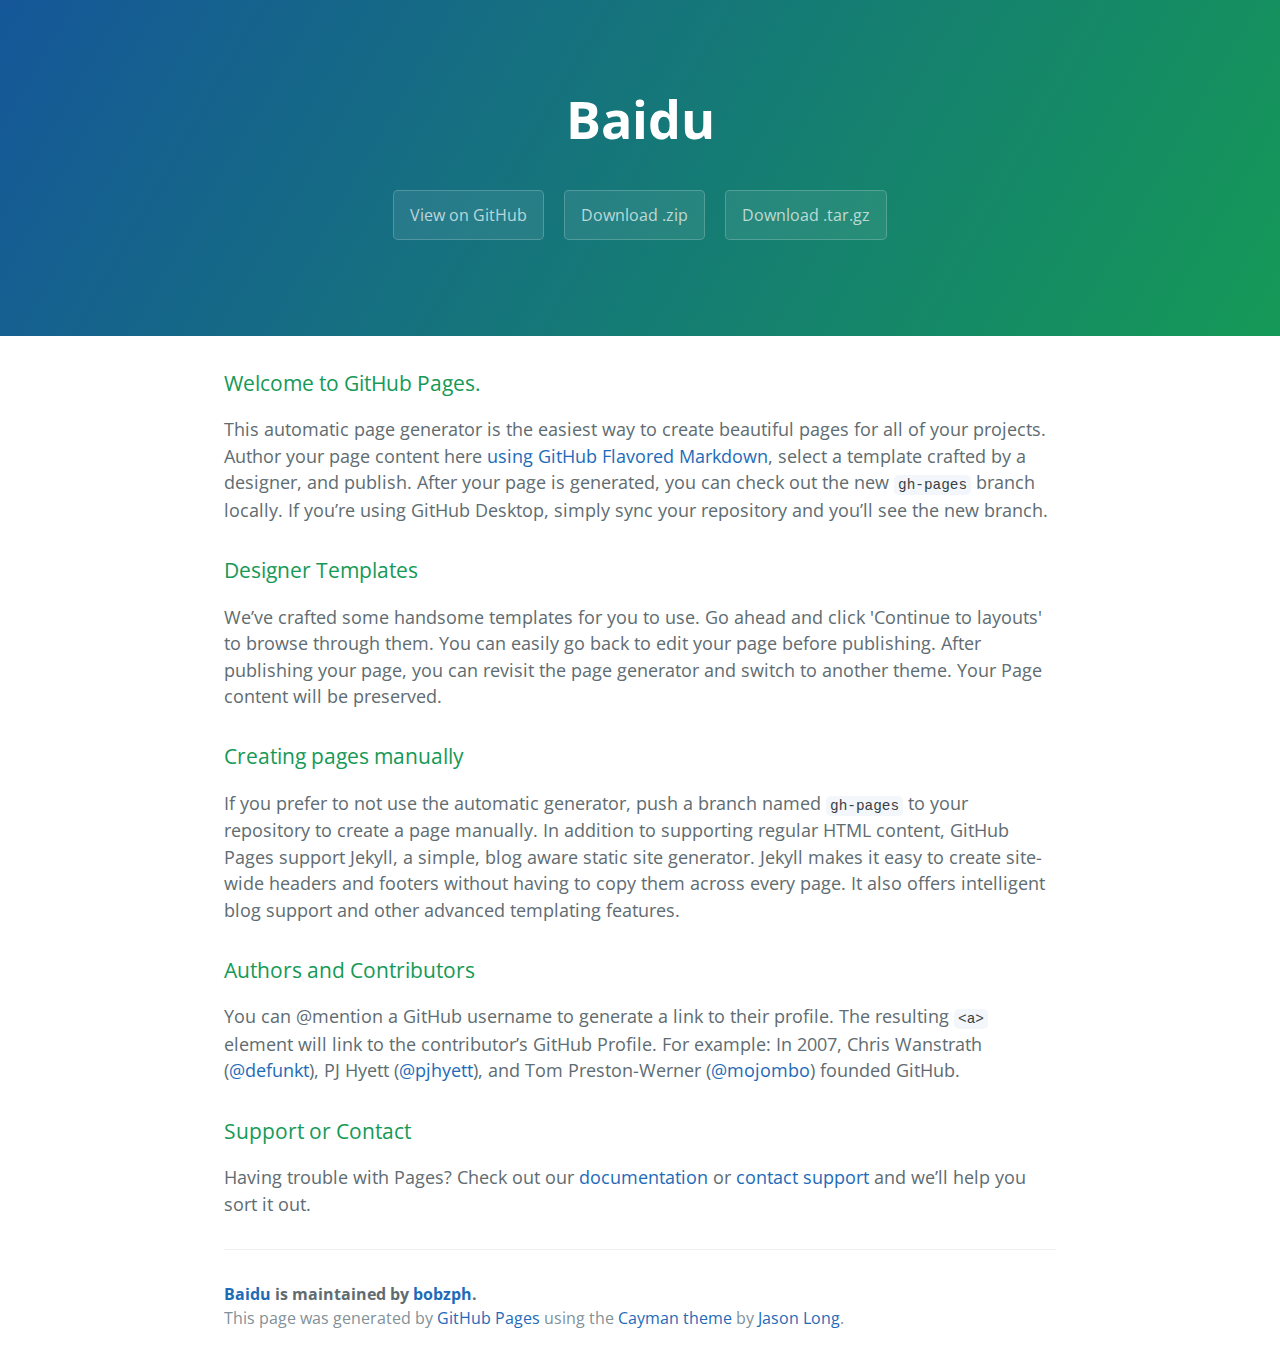
==== index.html @ ed823fa2 "Create gh-pages branch via GitHub" ====
<!DOCTYPE html>
<html lang="en-us">
  <head>
    <meta charset="UTF-8">
    <title>Baidu by bobzph</title>
    <meta name="viewport" content="width=device-width, initial-scale=1">
    <link rel="stylesheet" type="text/css" href="stylesheets/normalize.css" media="screen">
    <link href='https://fonts.googleapis.com/css?family=Open+Sans:400,700' rel='stylesheet' type='text/css'>
    <link rel="stylesheet" type="text/css" href="stylesheets/stylesheet.css" media="screen">
    <link rel="stylesheet" type="text/css" href="stylesheets/github-light.css" media="screen">
  </head>
  <body>
    <section class="page-header">
      <h1 class="project-name">Baidu</h1>
      <h2 class="project-tagline"></h2>
      <a href="https://github.com/bobzph/baidu" class="btn">View on GitHub</a>
      <a href="https://github.com/bobzph/baidu/zipball/master" class="btn">Download .zip</a>
      <a href="https://github.com/bobzph/baidu/tarball/master" class="btn">Download .tar.gz</a>
    </section>

    <section class="main-content">
      <h3>
<a id="welcome-to-github-pages" class="anchor" href="#welcome-to-github-pages" aria-hidden="true"><span aria-hidden="true" class="octicon octicon-link"></span></a>Welcome to GitHub Pages.</h3>

<p>This automatic page generator is the easiest way to create beautiful pages for all of your projects. Author your page content here <a href="https://guides.github.com/features/mastering-markdown/">using GitHub Flavored Markdown</a>, select a template crafted by a designer, and publish. After your page is generated, you can check out the new <code>gh-pages</code> branch locally. If you’re using GitHub Desktop, simply sync your repository and you’ll see the new branch.</p>

<h3>
<a id="designer-templates" class="anchor" href="#designer-templates" aria-hidden="true"><span aria-hidden="true" class="octicon octicon-link"></span></a>Designer Templates</h3>

<p>We’ve crafted some handsome templates for you to use. Go ahead and click 'Continue to layouts' to browse through them. You can easily go back to edit your page before publishing. After publishing your page, you can revisit the page generator and switch to another theme. Your Page content will be preserved.</p>

<h3>
<a id="creating-pages-manually" class="anchor" href="#creating-pages-manually" aria-hidden="true"><span aria-hidden="true" class="octicon octicon-link"></span></a>Creating pages manually</h3>

<p>If you prefer to not use the automatic generator, push a branch named <code>gh-pages</code> to your repository to create a page manually. In addition to supporting regular HTML content, GitHub Pages support Jekyll, a simple, blog aware static site generator. Jekyll makes it easy to create site-wide headers and footers without having to copy them across every page. It also offers intelligent blog support and other advanced templating features.</p>

<h3>
<a id="authors-and-contributors" class="anchor" href="#authors-and-contributors" aria-hidden="true"><span aria-hidden="true" class="octicon octicon-link"></span></a>Authors and Contributors</h3>

<p>You can @mention a GitHub username to generate a link to their profile. The resulting <code>&lt;a&gt;</code> element will link to the contributor’s GitHub Profile. For example: In 2007, Chris Wanstrath (<a href="https://github.com/defunkt" class="user-mention">@defunkt</a>), PJ Hyett (<a href="https://github.com/pjhyett" class="user-mention">@pjhyett</a>), and Tom Preston-Werner (<a href="https://github.com/mojombo" class="user-mention">@mojombo</a>) founded GitHub.</p>

<h3>
<a id="support-or-contact" class="anchor" href="#support-or-contact" aria-hidden="true"><span aria-hidden="true" class="octicon octicon-link"></span></a>Support or Contact</h3>

<p>Having trouble with Pages? Check out our <a href="https://help.github.com/pages">documentation</a> or <a href="https://github.com/contact">contact support</a> and we’ll help you sort it out.</p>

      <footer class="site-footer">
        <span class="site-footer-owner"><a href="https://github.com/bobzph/baidu">Baidu</a> is maintained by <a href="https://github.com/bobzph">bobzph</a>.</span>

        <span class="site-footer-credits">This page was generated by <a href="https://pages.github.com">GitHub Pages</a> using the <a href="https://github.com/jasonlong/cayman-theme">Cayman theme</a> by <a href="https://twitter.com/jasonlong">Jason Long</a>.</span>
      </footer>

    </section>

  
  </body>
</html>
---- stylesheets/stylesheet.css ----
* {
  box-sizing: border-box; }

body {
  padding: 0;
  margin: 0;
  font-family: "Open Sans", "Helvetica Neue", Helvetica, Arial, sans-serif;
  font-size: 16px;
  line-height: 1.5;
  color: #606c71; }

a {
  color: #1e6bb8;
  text-decoration: none; }
  a:hover {
    text-decoration: underline; }

.btn {
  display: inline-block;
  margin-bottom: 1rem;
  color: rgba(255, 255, 255, 0.7);
  background-color: rgba(255, 255, 255, 0.08);
  border-color: rgba(255, 255, 255, 0.2);
  border-style: solid;
  border-width: 1px;
  border-radius: 0.3rem;
  transition: color 0.2s, background-color 0.2s, border-color 0.2s; }
  .btn + .btn {
    margin-left: 1rem; }

.btn:hover {
  color: rgba(255, 255, 255, 0.8);
  text-decoration: none;
  background-color: rgba(255, 255, 255, 0.2);
  border-color: rgba(255, 255, 255, 0.3); }

@media screen and (min-width: 64em) {
  .btn {
    padding: 0.75rem 1rem; } }

@media screen and (min-width: 42em) and (max-width: 64em) {
  .btn {
    padding: 0.6rem 0.9rem;
    font-size: 0.9rem; } }

@media screen and (max-width: 42em) {
  .btn {
    display: block;
    width: 100%;
    padding: 0.75rem;
    font-size: 0.9rem; }
    .btn + .btn {
      margin-top: 1rem;
      margin-left: 0; } }

.page-header {
  color: #fff;
  text-align: center;
  background-color: #159957;
  background-image: linear-gradient(120deg, #155799, #159957); }

@media screen and (min-width: 64em) {
  .page-header {
    padding: 5rem 6rem; } }

@media screen and (min-width: 42em) and (max-width: 64em) {
  .page-header {
    padding: 3rem 4rem; } }

@media screen and (max-width: 42em) {
  .page-header {
    padding: 2rem 1rem; } }

.project-name {
  margin-top: 0;
  margin-bottom: 0.1rem; }

@media screen and (min-width: 64em) {
  .project-name {
    font-size: 3.25rem; } }

@media screen and (min-width: 42em) and (max-width: 64em) {
  .project-name {
    font-size: 2.25rem; } }

@media screen and (max-width: 42em) {
  .project-name {
    font-size: 1.75rem; } }

.project-tagline {
  margin-bottom: 2rem;
  font-weight: normal;
  opacity: 0.7; }

@media screen and (min-width: 64em) {
  .project-tagline {
    font-size: 1.25rem; } }

@media screen and (min-width: 42em) and (max-width: 64em) {
  .project-tagline {
    font-size: 1.15rem; } }

@media screen and (max-width: 42em) {
  .project-tagline {
    font-size: 1rem; } }

.main-content :first-child {
  margin-top: 0; }
.main-content img {
  max-width: 100%; }
.main-content h1, .main-content h2, .main-content h3, .main-content h4, .main-content h5, .main-content h6 {
  margin-top: 2rem;
  margin-bottom: 1rem;
  font-weight: normal;
  color: #159957; }
.main-content p {
  margin-bottom: 1em; }
.main-content code {
  padding: 2px 4px;
  font-family: Consolas, "Liberation Mono", Menlo, Courier, monospace;
  font-size: 0.9rem;
  color: #383e41;
  background-color: #f3f6fa;
  border-radius: 0.3rem; }
.main-content pre {
  padding: 0.8rem;
  margin-top: 0;
  margin-bottom: 1rem;
  font: 1rem Consolas, "Liberation Mono", Menlo, Courier, monospace;
  color: #567482;
  word-wrap: normal;
  background-color: #f3f6fa;
  border: solid 1px #dce6f0;
  border-radius: 0.3rem; }
  .main-content pre > code {
    padding: 0;
    margin: 0;
    font-size: 0.9rem;
    color: #567482;
    word-break: normal;
    white-space: pre;
    background: transparent;
    border: 0; }
.main-content .highlight {
  margin-bottom: 1rem; }
  .main-content .highlight pre {
    margin-bottom: 0;
    word-break: normal; }
.main-content .highlight pre, .main-content pre {
  padding: 0.8rem;
  overflow: auto;
  font-size: 0.9rem;
  line-height: 1.45;
  border-radius: 0.3rem; }
.main-content pre code, .main-content pre tt {
  display: inline;
  max-width: initial;
  padding: 0;
  margin: 0;
  overflow: initial;
  line-height: inherit;
  word-wrap: normal;
  background-color: transparent;
  border: 0; }
  .main-content pre code:before, .main-content pre code:after, .main-content pre tt:before, .main-content pre tt:after {
    content: normal; }
.main-content ul, .main-content ol {
  margin-top: 0; }
.main-content blockquote {
  padding: 0 1rem;
  margin-left: 0;
  color: #819198;
  border-left: 0.3rem solid #dce6f0; }
  .main-content blockquote > :first-child {
    margin-top: 0; }
  .main-content blockquote > :last-child {
    margin-bottom: 0; }
.main-content table {
  display: block;
  width: 100%;
  overflow: auto;
  word-break: normal;
  word-break: keep-all; }
  .main-content table th {
    font-weight: bold; }
  .main-content table th, .main-content table td {
    padding: 0.5rem 1rem;
    border: 1px solid #e9ebec; }
.main-content dl {
  padding: 0; }
  .main-content dl dt {
    padding: 0;
    margin-top: 1rem;
    font-size: 1rem;
    font-weight: bold; }
  .main-content dl dd {
    padding: 0;
    margin-bottom: 1rem; }
.main-content hr {
  height: 2px;
  padding: 0;
  margin: 1rem 0;
  background-color: #eff0f1;
  border: 0; }

@media screen and (min-width: 64em) {
  .main-content {
    max-width: 64rem;
    padding: 2rem 6rem;
    margin: 0 auto;
    font-size: 1.1rem; } }

@media screen and (min-width: 42em) and (max-width: 64em) {
  .main-content {
    padding: 2rem 4rem;
    font-size: 1.1rem; } }

@media screen and (max-width: 42em) {
  .main-content {
    padding: 2rem 1rem;
    font-size: 1rem; } }

.site-footer {
  padding-top: 2rem;
  margin-top: 2rem;
  border-top: solid 1px #eff0f1; }

.site-footer-owner {
  display: block;
  font-weight: bold; }

.site-footer-credits {
  color: #819198; }

@media screen and (min-width: 64em) {
  .site-footer {
    font-size: 1rem; } }

@media screen and (min-width: 42em) and (max-width: 64em) {
  .site-footer {
    font-size: 1rem; } }

@media screen and (max-width: 42em) {
  .site-footer {
    font-size: 0.9rem; } }
---- stylesheets/github-light.css ----
/*
The MIT License (MIT)

Copyright (c) 2016 GitHub, Inc.

Permission is hereby granted, free of charge, to any person obtaining a copy
of this software and associated documentation files (the "Software"), to deal
in the Software without restriction, including without limitation the rights
to use, copy, modify, merge, publish, distribute, sublicense, and/or sell
copies of the Software, and to permit persons to whom the Software is
furnished to do so, subject to the following conditions:

The above copyright notice and this permission notice shall be included in all
copies or substantial portions of the Software.

THE SOFTWARE IS PROVIDED "AS IS", WITHOUT WARRANTY OF ANY KIND, EXPRESS OR
IMPLIED, INCLUDING BUT NOT LIMITED TO THE WARRANTIES OF MERCHANTABILITY,
FITNESS FOR A PARTICULAR PURPOSE AND NONINFRINGEMENT. IN NO EVENT SHALL THE
AUTHORS OR COPYRIGHT HOLDERS BE LIABLE FOR ANY CLAIM, DAMAGES OR OTHER
LIABILITY, WHETHER IN AN ACTION OF CONTRACT, TORT OR OTHERWISE, ARISING FROM,
OUT OF OR IN CONNECTION WITH THE SOFTWARE OR THE USE OR OTHER DEALINGS IN THE
SOFTWARE.

*/

.pl-c /* comment */ {
  color: #969896;
}

.pl-c1 /* constant, variable.other.constant, support, meta.property-name, support.constant, support.variable, meta.module-reference, markup.raw, meta.diff.header */,
.pl-s .pl-v /* string variable */ {
  color: #0086b3;
}

.pl-e /* entity */,
.pl-en /* entity.name */ {
  color: #795da3;
}

.pl-smi /* variable.parameter.function, storage.modifier.package, storage.modifier.import, storage.type.java, variable.other */,
.pl-s .pl-s1 /* string source */ {
  color: #333;
}

.pl-ent /* entity.name.tag */ {
  color: #63a35c;
}

.pl-k /* keyword, storage, storage.type */ {
  color: #a71d5d;
}

.pl-s /* string */,
.pl-pds /* punctuation.definition.string, string.regexp.character-class */,
.pl-s .pl-pse .pl-s1 /* string punctuation.section.embedded source */,
.pl-sr /* string.regexp */,
.pl-sr .pl-cce /* string.regexp constant.character.escape */,
.pl-sr .pl-sre /* string.regexp source.ruby.embedded */,
.pl-sr .pl-sra /* string.regexp string.regexp.arbitrary-repitition */ {
  color: #183691;
}

.pl-v /* variable */ {
  color: #ed6a43;
}

.pl-id /* invalid.deprecated */ {
  color: #b52a1d;
}

.pl-ii /* invalid.illegal */ {
  color: #f8f8f8;
  background-color: #b52a1d;
}

.pl-sr .pl-cce /* string.regexp constant.character.escape */ {
  font-weight: bold;
  color: #63a35c;
}

.pl-ml /* markup.list */ {
  color: #693a17;
}

.pl-mh /* markup.heading */,
.pl-mh .pl-en /* markup.heading entity.name */,
.pl-ms /* meta.separator */ {
  font-weight: bold;
  color: #1d3e81;
}

.pl-mq /* markup.quote */ {
  color: #008080;
}

.pl-mi /* markup.italic */ {
  font-style: italic;
  color: #333;
}

.pl-mb /* markup.bold */ {
  font-weight: bold;
  color: #333;
}

.pl-md /* markup.deleted, meta.diff.header.from-file */ {
  color: #bd2c00;
  background-color: #ffecec;
}

.pl-mi1 /* markup.inserted, meta.diff.header.to-file */ {
  color: #55a532;
  background-color: #eaffea;
}

.pl-mdr /* meta.diff.range */ {
  font-weight: bold;
  color: #795da3;
}

.pl-mo /* meta.output */ {
  color: #1d3e81;
}
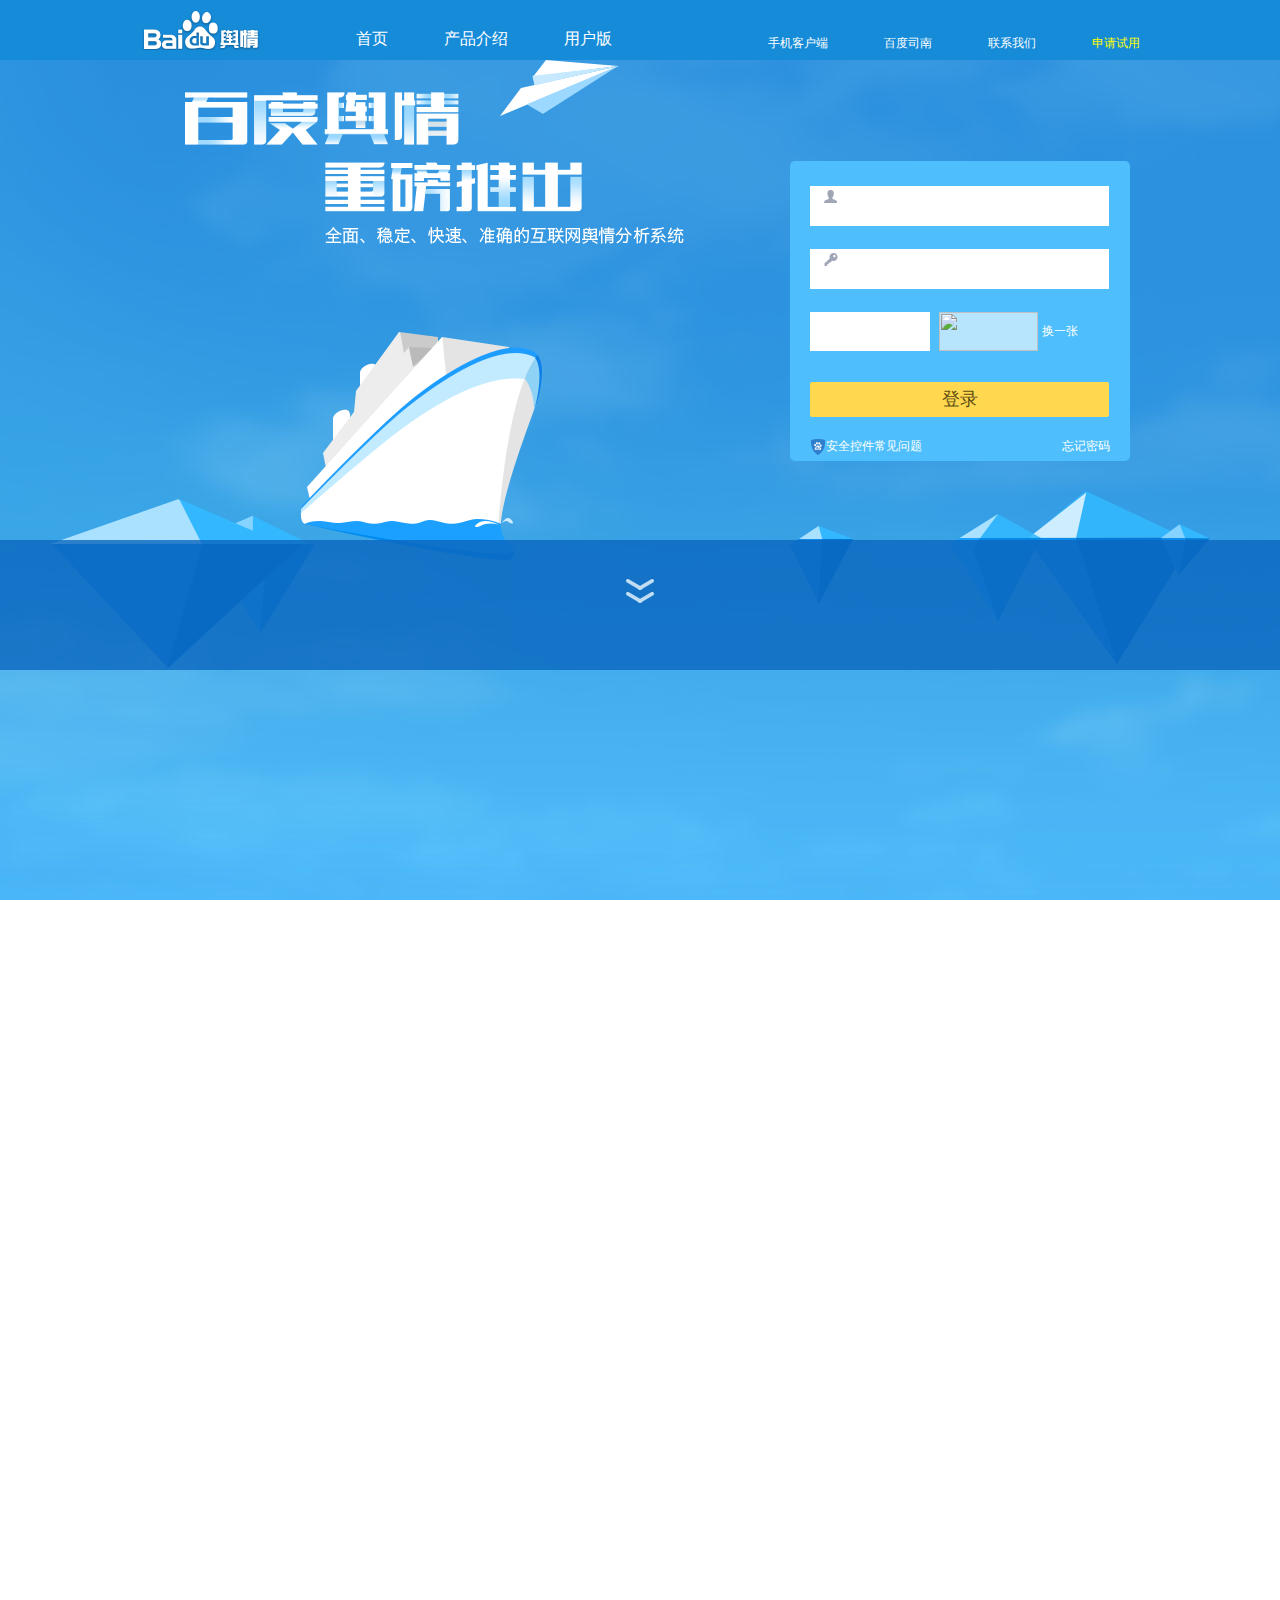
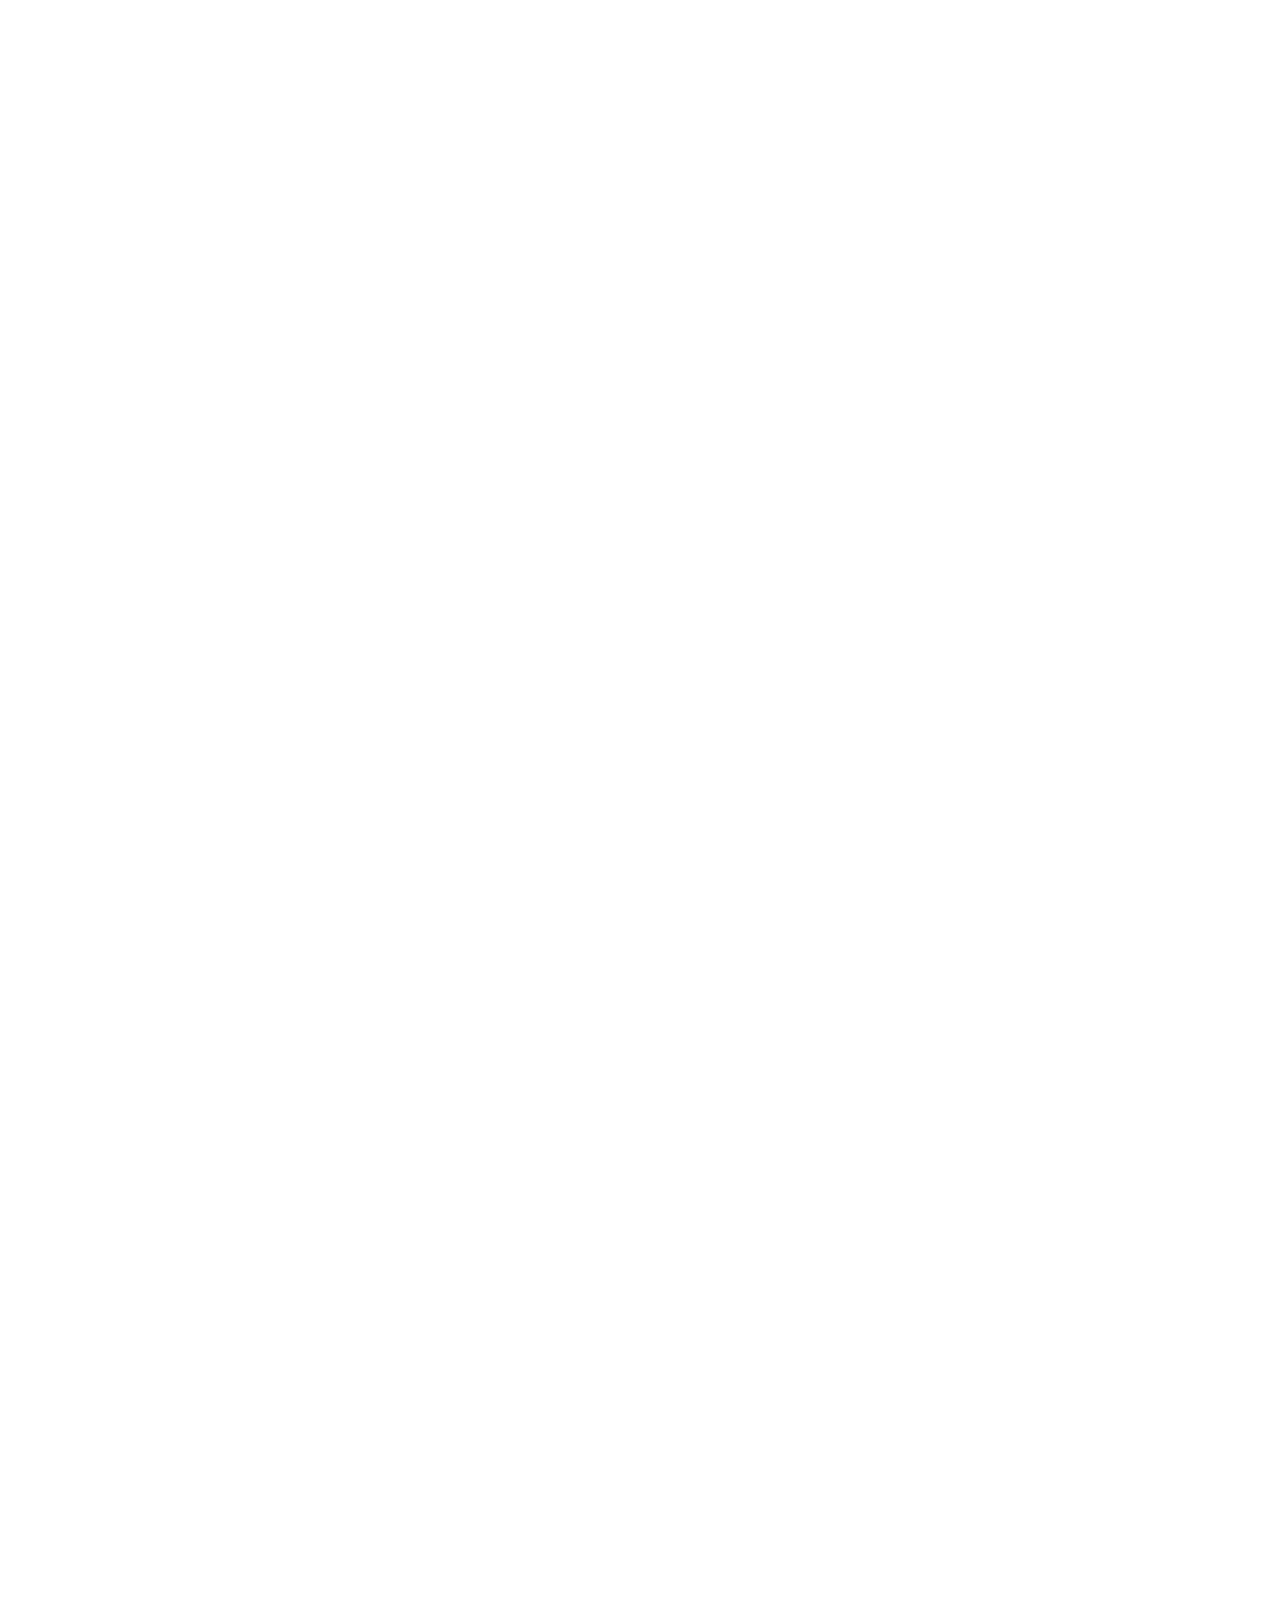
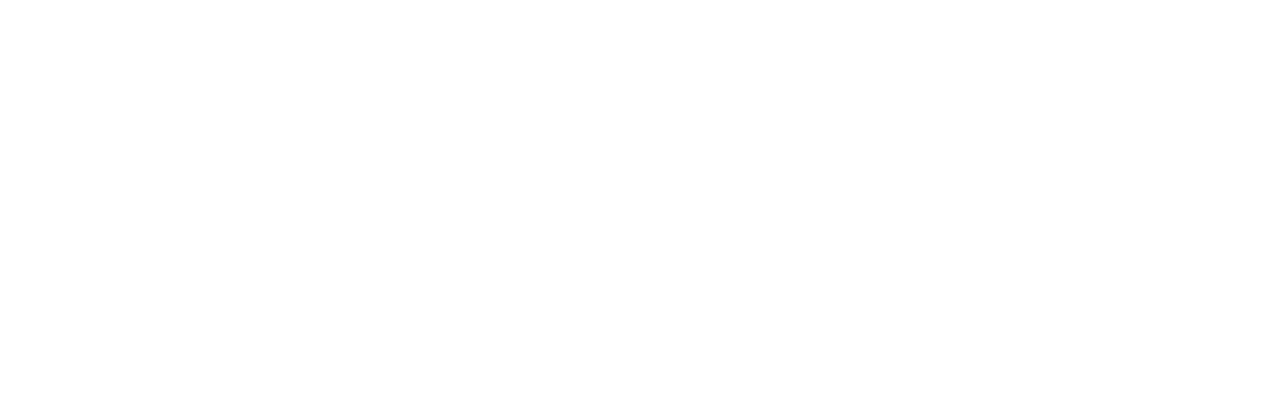
==== commit dc90d0ae: "baidu" ====
--- a/index.html
+++ b/index.html
@@ -1,57 +1,82 @@
 <!DOCTYPE html>
-<html lang="en-us">
-  <head>
-    <meta charset="UTF-8">
-    <title>Baidu by bobzph</title>
-    <meta name="viewport" content="width=device-width, initial-scale=1">
-    <link rel="stylesheet" type="text/css" href="stylesheets/normalize.css" media="screen">
-    <link href='https://fonts.googleapis.com/css?family=Open+Sans:400,700' rel='stylesheet' type='text/css'>
-    <link rel="stylesheet" type="text/css" href="stylesheets/stylesheet.css" media="screen">
-    <link rel="stylesheet" type="text/css" href="stylesheets/github-light.css" media="screen">
-  </head>
-  <body>
-    <section class="page-header">
-      <h1 class="project-name">Baidu</h1>
-      <h2 class="project-tagline"></h2>
-      <a href="https://github.com/bobzph/baidu" class="btn">View on GitHub</a>
-      <a href="https://github.com/bobzph/baidu/zipball/master" class="btn">Download .zip</a>
-      <a href="https://github.com/bobzph/baidu/tarball/master" class="btn">Download .tar.gz</a>
-    </section>
+<html lang="en">
+<head>
+  <meta charset="UTF-8">
+  <title>Title</title>
+  <script src="js/zepto.min.js"></script>
+  <script src="js/touch.min.js"></script>
+  <script src="js/bd.js"></script>
+  <link rel="stylesheet" href="css/bd.css">
+  <link rel="stylesheet" href="css/less.css">
+</head>
 
-    <section class="main-content">
-      <h3>
-<a id="welcome-to-github-pages" class="anchor" href="#welcome-to-github-pages" aria-hidden="true"><span aria-hidden="true" class="octicon octicon-link"></span></a>Welcome to GitHub Pages.</h3>
+<body>
+<header>
+  <div class="header">
+    <a href="" class="logo"></a>
+    <a href="" class="index">首页</a>
+    <a href="" class="index">产品介绍</a>
+    <a href="" class="index">用户版</a>
+    <a href="" class="last">手机客户端</a>
+    <a href="" class="last">百度司南</a>
+    <a href="" class="last">联系我们</a>
+    <a href="" class="last" style="color:yellow">申请试用</a>
+  </div>
+</header>
+<div id="fullpage">
+  <section>
+    <div class="container-fluid">
+      <div class="row" style="position:relative">
+        <div class="oneleft col-m-6 col-s-hide">
+          <img src="img/fj.png" alt="" class="fj">
+          <img src="img/1bdyq.png" alt="" class="Bd">
+          <img src="img/chuan.png" alt="" class="chuan">
+          <img src="img/2jian.png" alt="" class="jian">
+        </div>
+        <div class="oneright col-m-6 col-s-12">
+          <div class="denglu">
+            <div class="dltop">
+              <div>
+                <span></span>
+                <input type="text">
+              </div>
+              <div>
+                <span></span>
+                <input type="text">
+              </div>
+              <div>
+                <input type="text">
+                <img src="" alt="">
+                <a href="#">换一张</a>
+              </div>
 
-<p>This automatic page generator is the easiest way to create beautiful pages for all of your projects. Author your page content here <a href="https://guides.github.com/features/mastering-markdown/">using GitHub Flavored Markdown</a>, select a template crafted by a designer, and publish. After your page is generated, you can check out the new <code>gh-pages</code> branch locally. If you’re using GitHub Desktop, simply sync your repository and you’ll see the new branch.</p>
+            </div>
+            <div class="dlbot">
+              <div>登录</div>
+              <div><a href="#" class="yiru"><span></span>安全控件常见问题</a><a href="#" class="yiru">忘记密码</a></div>
+            </div>
 
-<h3>
-<a id="designer-templates" class="anchor" href="#designer-templates" aria-hidden="true"><span aria-hidden="true" class="octicon octicon-link"></span></a>Designer Templates</h3>
+          </div>
+          <div class="onebottom">
+            <img src="img/r1.png" alt="">
+            <img src="img/jian.png" alt="">
+          </div>
+        </div>
+        <div class="he">
+          <div class="zhong"></div>
+        </div>
 
-<p>We’ve crafted some handsome templates for you to use. Go ahead and click 'Continue to layouts' to browse through them. You can easily go back to edit your page before publishing. After publishing your page, you can revisit the page generator and switch to another theme. Your Page content will be preserved.</p>
 
-<h3>
-<a id="creating-pages-manually" class="anchor" href="#creating-pages-manually" aria-hidden="true"><span aria-hidden="true" class="octicon octicon-link"></span></a>Creating pages manually</h3>
+      </div>
+    </div>
 
-<p>If you prefer to not use the automatic generator, push a branch named <code>gh-pages</code> to your repository to create a page manually. In addition to supporting regular HTML content, GitHub Pages support Jekyll, a simple, blog aware static site generator. Jekyll makes it easy to create site-wide headers and footers without having to copy them across every page. It also offers intelligent blog support and other advanced templating features.</p>
+  </section>
+  <section></section>
+  <section></section>
+  <section></section>
+</div>
 
-<h3>
-<a id="authors-and-contributors" class="anchor" href="#authors-and-contributors" aria-hidden="true"><span aria-hidden="true" class="octicon octicon-link"></span></a>Authors and Contributors</h3>
+</body>
 
-<p>You can @mention a GitHub username to generate a link to their profile. The resulting <code>&lt;a&gt;</code> element will link to the contributor’s GitHub Profile. For example: In 2007, Chris Wanstrath (<a href="https://github.com/defunkt" class="user-mention">@defunkt</a>), PJ Hyett (<a href="https://github.com/pjhyett" class="user-mention">@pjhyett</a>), and Tom Preston-Werner (<a href="https://github.com/mojombo" class="user-mention">@mojombo</a>) founded GitHub.</p>
 
-<h3>
-<a id="support-or-contact" class="anchor" href="#support-or-contact" aria-hidden="true"><span aria-hidden="true" class="octicon octicon-link"></span></a>Support or Contact</h3>
-
-<p>Having trouble with Pages? Check out our <a href="https://help.github.com/pages">documentation</a> or <a href="https://github.com/contact">contact support</a> and we’ll help you sort it out.</p>
-
-      <footer class="site-footer">
-        <span class="site-footer-owner"><a href="https://github.com/bobzph/baidu">Baidu</a> is maintained by <a href="https://github.com/bobzph">bobzph</a>.</span>
-
-        <span class="site-footer-credits">This page was generated by <a href="https://pages.github.com">GitHub Pages</a> using the <a href="https://github.com/jasonlong/cayman-theme">Cayman theme</a> by <a href="https://twitter.com/jasonlong">Jason Long</a>.</span>
-      </footer>
-
-    </section>
-
-  
-  </body>
-</html>
+</html>--- a/css/bd.css
+++ b/css/bd.css
@@ -0,0 +1,274 @@
+body,html{
+    pading:0;
+    margin:0;
+    width:100%;
+    height:100%;
+    overflow: hidden;
+}
+header{
+    width:100%;
+    height:60px;
+    background:#168BD8;
+    margin:0 auto;
+    position: fixed;
+    top:0;
+    left:0;
+}
+.header{
+    width:1000px;
+    height:100%;
+    margin:0 auto;
+    display:flex;
+    flex-wrap:wrap;
+    /*background:red;*/
+    justify-content:space-between;
+    /*align-items: center;*/
+}
+.header a{
+    /*float: left;*/
+    color:#fff;
+    font-family: 微软雅黑;
+}
+.header .logo{
+    display: block;
+    width: 120px;
+    height: 40px;
+    margin-top: 10px;
+    background-repeat: no-repeat;
+    background:url(../img/1a.png) no-repeat;
+}
+.header .index{
+    display: flex;
+    align-items:flex-end;
+    margin-bottom:10px;
+    /*padding: 0 20px;*/
+    font-size: 16px;
+}
+.header .last{
+    display: flex;
+    align-items:flex-end;
+    margin-bottom:8px;
+    font-size: 12px;
+}
+.header a:nth-child(2){
+    margin-left:40px;
+}
+.header a:nth-child(5){
+    margin-left:100px;
+}
+#fullpage{
+    width:100%;
+    height:100%;
+    transition:margin 1s ease;
+}
+#fullpage section{
+    width:100%;
+    height:100%;
+
+}
+#fullpage section:nth-child(1){
+     background:url(../img/1bj.jpg)no-repeat;
+ }
+#fullpage section:nth-child(2){
+    background:url(../img/b1.jpg)no-repeat;
+}
+#fullpage section:nth-child(3){
+    background:url(../img/b3.jpg)no-repeat;
+}
+#fullpage section:nth-child(4){
+    background:url(../img/b4.jpg)no-repeat;
+}
+
+
+/*内容1*/
+.oneleft{
+    height:600px;
+    /*background:red;*/
+    margin-top:60px;
+    position:relative;
+}
+.oneleft .Bd{
+    margin-top:30px;
+    margin-left:185px;
+
+}
+.oneleft .fj{
+    position: absolute;
+    left:500px;
+    animation: feiji 3s ease infinite alternate;
+}
+@keyframes feiji {
+    0%{top:20px}
+    35%{top:25px}
+    70%{top:20px}
+    100%{top:25px}
+
+}
+.chuan{
+    margin-left:300px;
+    margin-top:80px;
+}
+.jian{
+    margin-left:50px;
+    margin-top:-70px;
+
+}
+.oneright{
+    height:600px;
+   /*background:red;*/
+    margin-top:61px;
+    position:relative;
+}
+.denglu{
+    width:340px ;
+    height:300px ;
+    position: absolute;
+    top:100px;
+    left:150px;
+    border-radius: 5px;
+    padding-top: 25px;
+    background: #4ebffc;
+}
+.dltop>div{
+    width: 299px;
+    height: 40px;
+    background: #fff;
+    margin-bottom: 23px;
+    margin-left: 20px;
+}
+.dltop>div>input{
+    outline: none;
+    border: none;
+    width: 252px;
+    height: 20px;
+    padding: 9px;
+    font-size: 20px;
+    vertical-align: middle;
+}
+.dltop>div>span{
+    vertical-align: middle;
+    display: inline-block;
+    width: 14px;
+    margin-left: 14px;
+    height: 14px;
+}
+.dltop>div:last-child{
+    background: transparent;
+
+}
+.dltop>div:last-child>input{
+    width: 120px;
+    height: 39px;
+    padding: 9px;
+    font-size: 20px;
+    vertical-align: middle;
+    background: #fff;
+}
+.dltop>div:last-child>img{
+    width: 99px;
+    height: 39px;
+    margin-left: 5px;
+    background: #B8E5FE;
+    vertical-align: middle;
+    border: none;
+}
+.dltop>div:last-child>a{
+    color: #fff;
+
+    font-size: 12px;
+}
+.dltop>div:first-child>span{
+    background: url("../img/icons.png") -124px -12px;
+}
+.dltop>div:nth-child(2)>span{
+    background: url("../img/icons.png") -140px -12px;
+}
+.dlbot div:first-child{
+    width: 299px;
+    height: 35px;
+    font-size: 18px;
+    line-height: 35px;
+    margin-top: 30px;
+    margin-left: 20px;
+    text-align: center;
+    background: #ffd850;
+    color: #5c4c12;
+    border-radius: 2px;
+    cursor: pointer;
+
+}
+.dlbot div:last-child{
+    padding: 0 20px;
+}
+
+
+.dlbot div:last-child>a:first-child{
+    display: inline-block;
+    width:112px;
+    margin-top: 21px;
+    color: #fff;
+    font-size: 12px;
+}
+.dlbot div:last-child>a:hover{
+    text-decoration: underline;
+}
+
+.dlbot div:last-child>a:last-child{
+    display: inline-block;
+    width:48px;
+    margin-top: 21px;
+    color: #fff;
+    font-size: 12px;
+    float: right;
+}
+.dlbot div:last-child>a:first-child>span{
+    display: inline-block;
+    width: 16px;
+    height: 17px;
+    vertical-align: middle;
+    background: url("../img/icons.png") no-repeat -203px -75px;
+}
+.onebottom{
+    width:100%;
+    /*height:50px;*/
+    margin-top:430px;
+    /*background:red;*/
+    position: relative;
+}
+.onebottom img:nth-child(1){
+    margin-left:150px;
+    position: absolute;
+    top:35px;
+
+}
+.onebottom img:nth-child(2){
+    position: absolute;
+    right:70px;
+
+}
+.he{
+    width:100%;
+    height:130px;
+    background:#0B67BE;
+    opacity: .8;
+    position: absolute;
+    top:540px;
+}
+@keyframes jiantou {
+    0%{margin-top:38px;opacity: 1}
+    35%{margin-top:58px;opacity: 0.5}
+    70%{margin-top:38px;opacity: 1;}
+    100%{margin-top:58px;opacity: 0.5;}
+}
+.zhong{
+    width:30px;
+    height:36px;
+    background:red;
+    margin: 0 auto;
+    margin-top:38px;
+    background:url(../img/bjian.png) no-repeat;
+    animation: jiantou 2s ease infinite alternate;
+    cursor: pointer;
+    z-index: 888;
+}
+
--- a/css/less.css
+++ b/css/less.css
@@ -0,0 +1,376 @@
+body,
+ul,
+li,
+p,
+h1,
+h2,
+h3,
+h4,
+h5,
+h6 {
+  margin: 0;
+  padding: 0;
+  list-style: none;
+}
+a {
+  text-decoration: none;
+}
+* {
+  box-sizing: border-box;
+}
+/*小屏的时候*/
+.container {
+  width: 700px;
+  margin: auto;
+}
+.container > .row {
+  width: 100%;
+}
+.container > .row:before,
+.container > .row:after {
+  content: "";
+  display: block;
+}
+.container > .row:after {
+  clear: both;
+}
+.container-fluid {
+  width: 100%;
+  margin: auto;
+}
+.container-fluid > .row {
+  width: 100%;
+}
+.container-fluid > .row:before,
+.container-fluid > .row:after {
+  content: "";
+  display: block;
+}
+.container-fluid > .row:after {
+  clear: both;
+}
+/*最小屏*/
+.container > .row > .col-s-1 {
+  float: left;
+  width: 8.33333333%;
+}
+.container-fluid > .row > .col-s-1 {
+  float: left;
+  width: 8.33333333%;
+}
+.container > .row > .col-s-2 {
+  float: left;
+  width: 16.66666667%;
+}
+.container-fluid > .row > .col-s-2 {
+  float: left;
+  width: 16.66666667%;
+}
+.container > .row > .col-s-3 {
+  float: left;
+  width: 25%;
+}
+.container-fluid > .row > .col-s-3 {
+  float: left;
+  width: 25%;
+}
+.container > .row > .col-s-4 {
+  float: left;
+  width: 33.33333333%;
+}
+.container-fluid > .row > .col-s-4 {
+  float: left;
+  width: 33.33333333%;
+}
+.container > .row > .col-s-5 {
+  float: left;
+  width: 41.66666667%;
+}
+.container-fluid > .row > .col-s-5 {
+  float: left;
+  width: 41.66666667%;
+}
+.container > .row > .col-s-6 {
+  float: left;
+  width: 50%;
+}
+.container-fluid > .row > .col-s-6 {
+  float: left;
+  width: 50%;
+}
+.container > .row > .col-s-7 {
+  float: left;
+  width: 58.33333333%;
+}
+.container-fluid > .row > .col-s-7 {
+  float: left;
+  width: 58.33333333%;
+}
+.container > .row > .col-s-8 {
+  float: left;
+  width: 66.66666667%;
+}
+.container-fluid > .row > .col-s-8 {
+  float: left;
+  width: 66.66666667%;
+}
+.container > .row > .col-s-9 {
+  float: left;
+  width: 75%;
+}
+.container-fluid > .row > .col-s-9 {
+  float: left;
+  width: 75%;
+}
+.container > .row > .col-s-10 {
+  float: left;
+  width: 83.33333333%;
+}
+.container-fluid > .row > .col-s-10 {
+  float: left;
+  width: 83.33333333%;
+}
+.container > .row > .col-s-11 {
+  float: left;
+  width: 91.66666667%;
+}
+.container-fluid > .row > .col-s-11 {
+  float: left;
+  width: 91.66666667%;
+}
+.container > .row > .col-s-12 {
+  float: left;
+  width: 100%;
+}
+.container-fluid > .row > .col-s-12 {
+  float: left;
+  width: 100%;
+}
+.col-s-hide {
+  display: none;
+}
+/*中屏*/
+@media screen and (min-width: 700px) {
+  .container {
+    width: 700px;
+    margin: auto;
+  }
+  .container > .row > .col-m-1 {
+    float: left;
+    width: 8.33333333%;
+  }
+  .container-fluid > .row > .col-m-1 {
+    float: left;
+    width: 8.33333333%;
+  }
+  .container > .row > .col-m-2 {
+    float: left;
+    width: 16.66666667%;
+  }
+  .container-fluid > .row > .col-m-2 {
+    float: left;
+    width: 16.66666667%;
+  }
+  .container > .row > .col-m-3 {
+    float: left;
+    width: 25%;
+  }
+  .container-fluid > .row > .col-m-3 {
+    float: left;
+    width: 25%;
+  }
+  .container > .row > .col-m-4 {
+    float: left;
+    width: 33.33333333%;
+  }
+  .container-fluid > .row > .col-m-4 {
+    float: left;
+    width: 33.33333333%;
+  }
+  .container > .row > .col-m-5 {
+    float: left;
+    width: 41.66666667%;
+  }
+  .container-fluid > .row > .col-m-5 {
+    float: left;
+    width: 41.66666667%;
+  }
+  .container > .row > .col-m-6 {
+    float: left;
+    width: 50%;
+  }
+  .container-fluid > .row > .col-m-6 {
+    float: left;
+    width: 50%;
+  }
+  .container > .row > .col-m-7 {
+    float: left;
+    width: 58.33333333%;
+  }
+  .container-fluid > .row > .col-m-7 {
+    float: left;
+    width: 58.33333333%;
+  }
+  .container > .row > .col-m-8 {
+    float: left;
+    width: 66.66666667%;
+  }
+  .container-fluid > .row > .col-m-8 {
+    float: left;
+    width: 66.66666667%;
+  }
+  .container > .row > .col-m-9 {
+    float: left;
+    width: 75%;
+  }
+  .container-fluid > .row > .col-m-9 {
+    float: left;
+    width: 75%;
+  }
+  .container > .row > .col-m-10 {
+    float: left;
+    width: 83.33333333%;
+  }
+  .container-fluid > .row > .col-m-10 {
+    float: left;
+    width: 83.33333333%;
+  }
+  .container > .row > .col-m-11 {
+    float: left;
+    width: 91.66666667%;
+  }
+  .container-fluid > .row > .col-m-11 {
+    float: left;
+    width: 91.66666667%;
+  }
+  .container > .row > .col-m-12 {
+    float: left;
+    width: 100%;
+  }
+  .container-fluid > .row > .col-m-12 {
+    float: left;
+    width: 100%;
+  }
+  .col-s-hide {
+    display: block;
+  }
+  .col-l-hide {
+    display: block;
+  }
+  .col-m-hide {
+    display: none;
+  }
+}
+/*大屏*/
+/*@media screen and (min-width: 900px) {*/
+  /*.container {*/
+    /*width: 900px;*/
+    /*margin: auto;*/
+  /*}*/
+  /*.container > .row > .col-l-1 {*/
+    /*float: left;*/
+    /*width: 8.33333333%;*/
+  /*}*/
+  /*.container-fluid > .row > .col-l-1 {*/
+    /*float: left;*/
+    /*width: 8.33333333%;*/
+  /*}*/
+  /*.container > .row > .col-l-2 {*/
+    /*float: left;*/
+    /*width: 16.66666667%;*/
+  /*}*/
+  /*.container-fluid > .row > .col-l-2 {*/
+    /*float: left;*/
+    /*width: 16.66666667%;*/
+  /*}*/
+  /*.container > .row > .col-l-3 {*/
+    /*float: left;*/
+    /*width: 25%;*/
+  /*}*/
+  /*.container-fluid > .row > .col-l-3 {*/
+    /*float: left;*/
+    /*width: 25%;*/
+  /*}*/
+  /*.container > .row > .col-l-4 {*/
+    /*float: left;*/
+    /*width: 33.33333333%;*/
+  /*}*/
+  /*.container-fluid > .row > .col-l-4 {*/
+    /*float: left;*/
+    /*width: 33.33333333%;*/
+  /*}*/
+  /*.container > .row > .col-l-5 {*/
+    /*float: left;*/
+    /*width: 41.66666667%;*/
+  /*}*/
+  /*.container-fluid > .row > .col-l-5 {*/
+    /*float: left;*/
+    /*width: 41.66666667%;*/
+  /*}*/
+  /*.container > .row > .col-l-6 {*/
+    /*float: left;*/
+    /*width: 50%;*/
+  /*}*/
+  /*.container-fluid > .row > .col-l-6 {*/
+    /*float: left;*/
+    /*width: 50%;*/
+  /*}*/
+  /*.container > .row > .col-l-7 {*/
+    /*float: left;*/
+    /*width: 58.33333333%;*/
+  /*}*/
+  /*.container-fluid > .row > .col-l-7 {*/
+    /*float: left;*/
+    /*width: 58.33333333%;*/
+  /*}*/
+  /*.container > .row > .col-l-8 {*/
+    /*float: left;*/
+    /*width: 66.66666667%;*/
+  /*}*/
+  /*.container-fluid > .row > .col-l-8 {*/
+    /*float: left;*/
+    /*width: 66.66666667%;*/
+  /*}*/
+  /*.container > .row > .col-l-9 {*/
+    /*float: left;*/
+    /*width: 75%;*/
+  /*}*/
+  /*.container-fluid > .row > .col-l-9 {*/
+    /*float: left;*/
+    /*width: 75%;*/
+  /*}*/
+  /*.container > .row > .col-l-10 {*/
+    /*float: left;*/
+    /*width: 83.33333333%;*/
+  /*}*/
+  /*.container-fluid > .row > .col-l-10 {*/
+    /*float: left;*/
+    /*width: 83.33333333%;*/
+  /*}*/
+  /*.container > .row > .col-l-11 {*/
+    /*float: left;*/
+    /*width: 91.66666667%;*/
+  /*}*/
+  /*.container-fluid > .row > .col-l-11 {*/
+    /*float: left;*/
+    /*width: 91.66666667%;*/
+  /*}*/
+  /*.container > .row > .col-l-12 {*/
+    /*float: left;*/
+    /*width: 100%;*/
+  /*}*/
+  /*.container-fluid > .row > .col-l-12 {*/
+    /*float: left;*/
+    /*width: 100%;*/
+  /*}*/
+  /*.col-s-hide {*/
+    /*display: block;*/
+  /*}*/
+  /*.col-m-hide {*/
+    /*display: block;*/
+  /*}*/
+  /*.col-l-hide {*/
+    /*display: none;*/
+  /*}*/
+/*}*/
+/*清除浮动*/
